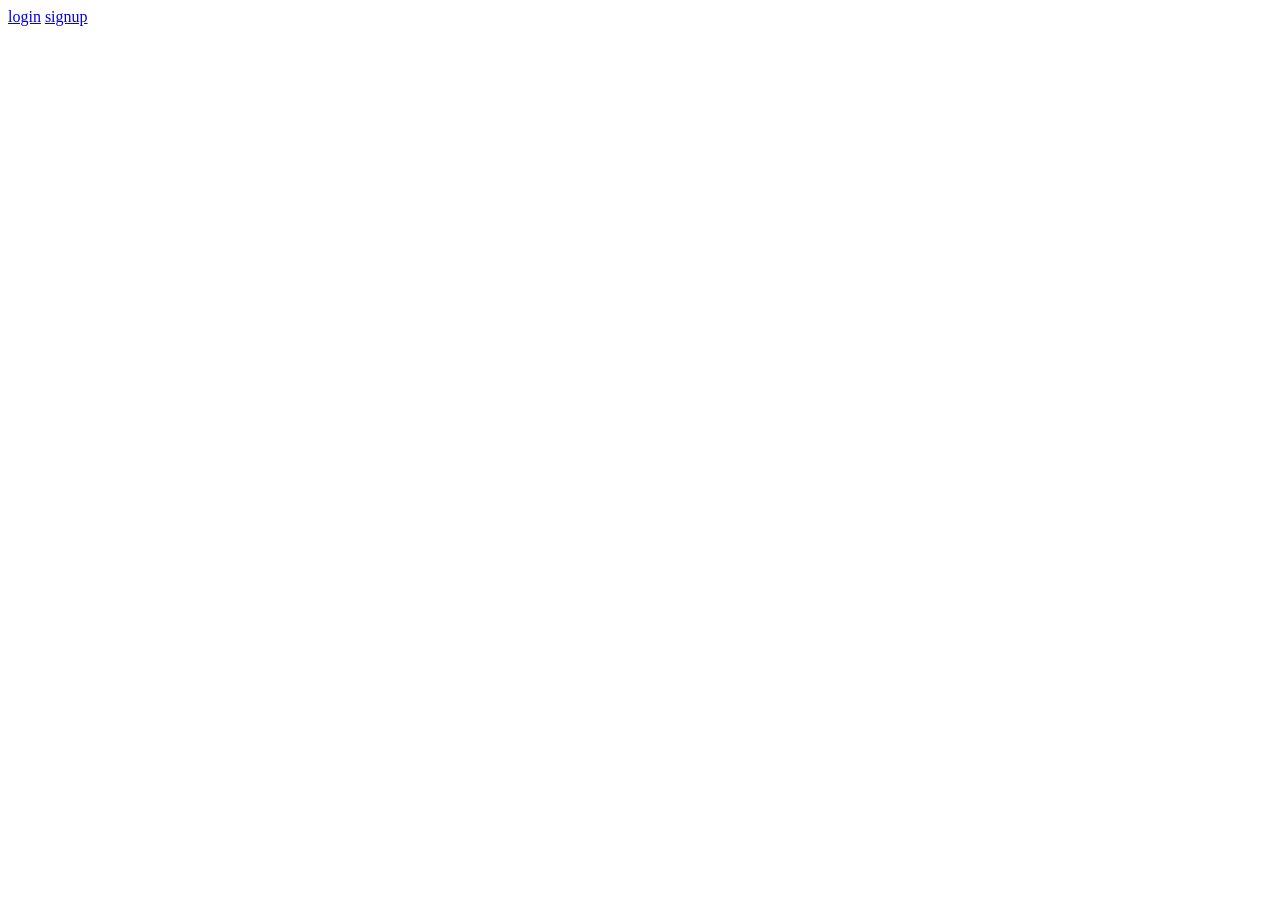
==== html/index.html @ 004e3859 "created basic login and signup page" ====
<!DOCTYPE html>
<html lang="en">
<head>
    <meta charset="UTF-8">
    <meta name="viewport" content="width=device-width, initial-scale=1.0">
    <title>Index</title>
</head>
<body>
    <a href="login.html"> login</a>
    <a href="signup.html">signup</a>
</body>
</html>
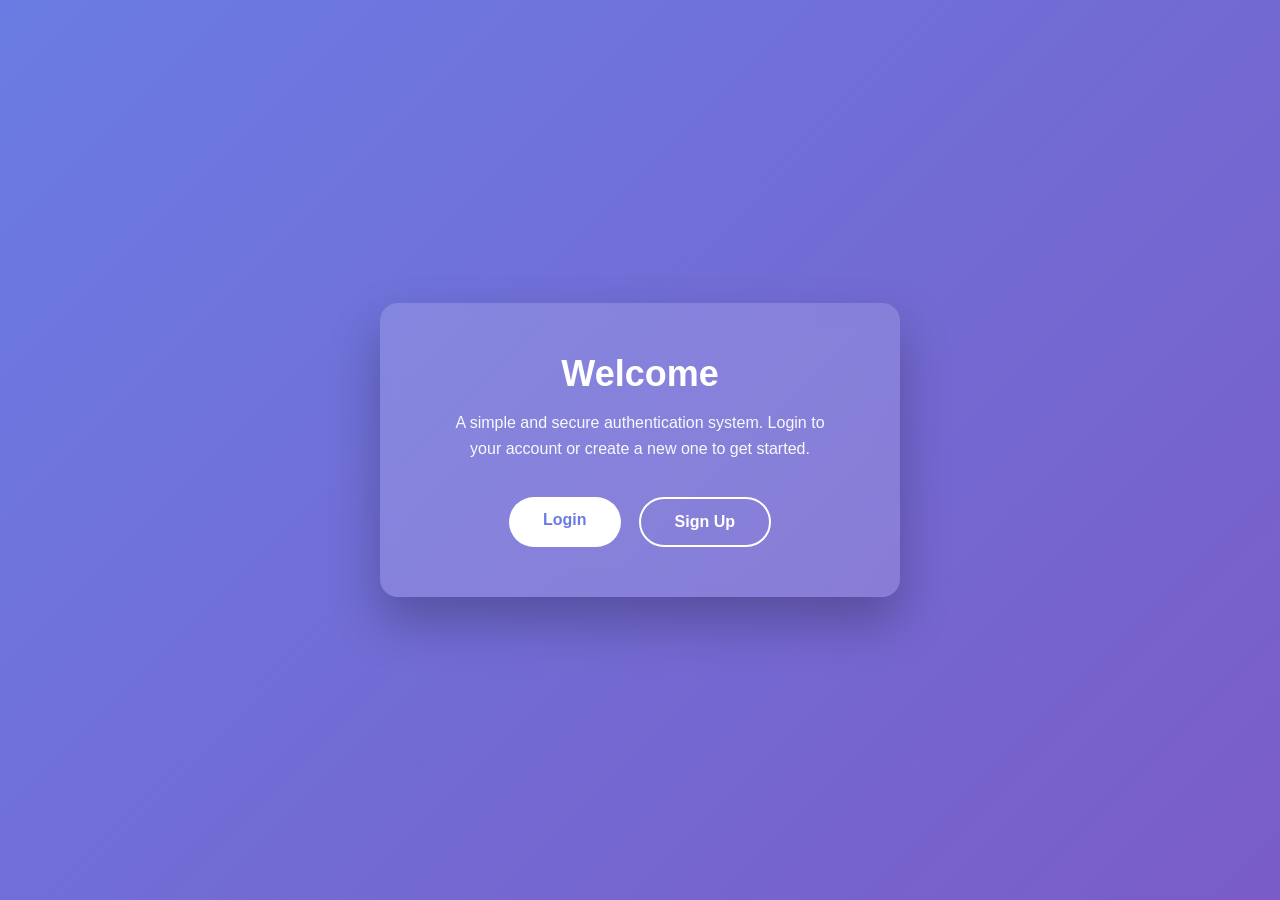
==== commit b9a73c60: "Update index.html" ====
--- a/html/index.html
+++ b/html/index.html
@@ -3,10 +3,111 @@
 <head>
     <meta charset="UTF-8">
     <meta name="viewport" content="width=device-width, initial-scale=1.0">
-    <title>Index</title>
+    <title>Welcome | Auth System</title>
+
+    <style>
+        * {
+            margin: 0;
+            padding: 0;
+            box-sizing: border-box;
+            font-family: "Segoe UI", sans-serif;
+        }
+
+        body {
+            min-height: 100vh;
+            background: linear-gradient(135deg, #6a7ce3, #7a5cc7);
+            display: flex;
+            justify-content: center;
+            align-items: center;
+            color: #fff;
+        }
+
+        .home-card {
+            background: rgba(255, 255, 255, 0.15);
+            backdrop-filter: blur(10px);
+            padding: 50px 60px;
+            border-radius: 18px;
+            text-align: center;
+            width: 90%;
+            max-width: 520px;
+            box-shadow: 0 25px 50px rgba(0,0,0,0.25);
+            animation: fadeIn 1s ease;
+        }
+
+        .home-card h1 {
+            font-size: 36px;
+            margin-bottom: 15px;
+        }
+
+        .home-card p {
+            font-size: 16px;
+            opacity: 0.95;
+            margin-bottom: 35px;
+            line-height: 1.6;
+        }
+
+        .btn-group {
+            display: flex;
+            justify-content: center;
+            gap: 18px;
+        }
+
+        .btn {
+            padding: 14px 34px;
+            border-radius: 30px;
+            text-decoration: none;
+            font-size: 16px;
+            font-weight: 600;
+            transition: all 0.3s ease;
+        }
+
+        .btn-login {
+            background: #fff;
+            color: #6a7ce3;
+        }
+
+        .btn-login:hover {
+            transform: translateY(-3px);
+            box-shadow: 0 10px 20px rgba(0,0,0,0.2);
+        }
+
+        .btn-signup {
+            border: 2px solid #fff;
+            color: #fff;
+        }
+
+        .btn-signup:hover {
+            background: #fff;
+            color: #6a7ce3;
+            transform: translateY(-3px);
+        }
+
+        @keyframes fadeIn {
+            from {
+                opacity: 0;
+                transform: translateY(20px);
+            }
+            to {
+                opacity: 1;
+                transform: translateY(0);
+            }
+        }
+    </style>
 </head>
 <body>
-    <a href="login.html"> login</a>
-    <a href="signup.html">signup</a>
+
+    <div class="home-card">
+        <h1>Welcome</h1>
+        <p>
+            A simple and secure authentication system.  
+            Login to your account or create a new one to get started.
+        </p>
+
+        <div class="btn-group">
+            <a href="login.html" class="btn btn-login">Login</a>
+            <a href="signup.html" class="btn btn-signup">Sign Up</a>
+        </div>
+    </div>
+
 </body>
-</html>+</html>
